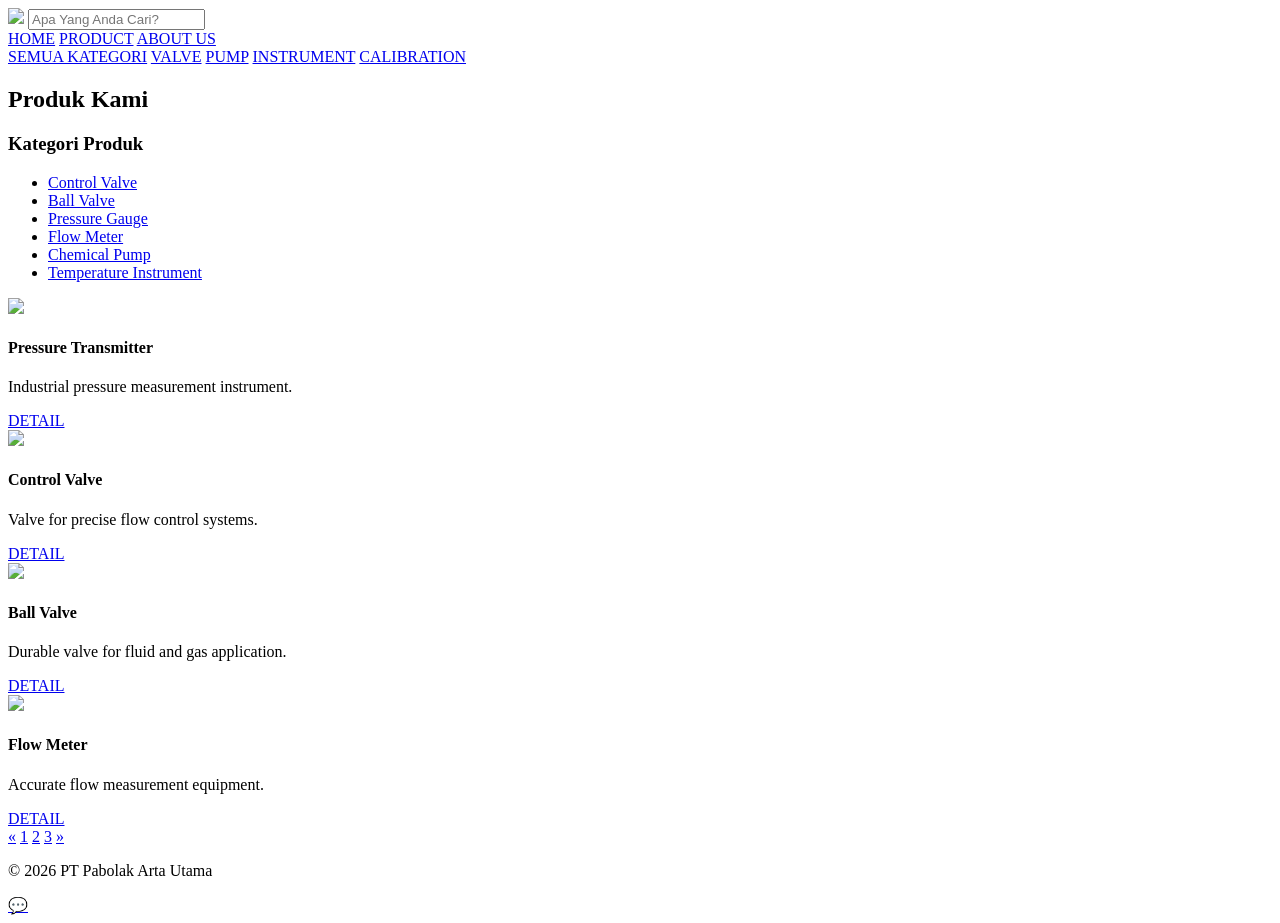
==== product.html @ 5bbf403c "Add files via upload" ====
<!DOCTYPE html>
<html lang="id">
<head>
<meta charset="UTF-8">
<title>Products | PT Pabolak Arta Utama</title>
<meta name="viewport" content="width=device-width, initial-scale=1.0">
<link rel="stylesheet" href="css/style.css">
</head>
<body>

<!-- HEADER (SAMA DENGAN INDEX) -->
<header class="header">
  <div class="header-container">
    <img src="images/logo.png" class="logo">
    <input type="text" placeholder="Apa Yang Anda Cari?" class="search">
    <nav>
      <a href="index.html">HOME</a>
      <a href="product.html">PRODUCT</a>
      <a href="#">ABOUT US</a>
    </nav>
  </div>
</header>

<!-- CATEGORY MENU -->
<div class="category-menu">
  <a href="#">SEMUA KATEGORI</a>
  <a href="#">VALVE</a>
  <a href="#">PUMP</a>
  <a href="#">INSTRUMENT</a>
  <a href="#">CALIBRATION</a>
</div>

<!-- PAGE TITLE -->
<section class="page-title">
  <h1>Produk Kami</h1>
</section>

<!-- PRODUCT PAGE -->
<section class="product-page">

  <!-- SIDEBAR -->
  <aside class="sidebar">
    <h3>Kategori Produk</h3>
    <ul>
      <li><a href="#">Control Valve</a></li>
      <li><a href="#">Ball Valve</a></li>
      <li><a href="#">Pressure Gauge</a></li>
      <li><a href="#">Flow Meter</a></li>
      <li><a href="#">Chemical Pump</a></li>
      <li><a href="#">Temperature Instrument</a></li>
    </ul>
  </aside>

  <!-- PRODUCT LIST -->
  <div class="product-list">

    <div class="product-card">
      <img src="images/product1.jpg">
      <h4>Pressure Transmitter</h4>
      <p>Industrial pressure measurement instrument.</p>
      <a href="#" class="btn-detail">DETAIL</a>
    </div>

    <div class="product-card">
      <img src="images/product1.jpg">
      <h4>Control Valve</h4>
      <p>Valve for precise flow control systems.</p>
      <a href="#" class="btn-detail">DETAIL</a>
    </div>

    <div class="product-card">
      <img src="images/product1.jpg">
      <h4>Ball Valve</h4>
      <p>Durable valve for fluid and gas application.</p>
      <a href="#" class="btn-detail">DETAIL</a>
    </div>

    <div class="product-card">
      <img src="images/product1.jpg">
      <h4>Flow Meter</h4>
      <p>Accurate flow measurement equipment.</p>
      <a href="#" class="btn-detail">DETAIL</a>
    </div>

  </div>
</section>

<!-- PAGINATION -->
<div class="pagination">
  <a href="#">«</a>
  <a class="active" href="#">1</a>
  <a href="#">2</a>
  <a href="#">3</a>
  <a href="#">»</a>
</div>

<!-- FOOTER -->
<footer>
  <p>© 2026 PT Pabolak Arta Utama</p>
</footer>

<!-- WHATSAPP -->
<a href="https://wa.me/6281210503212" class="wa">💬</a>

</body>
</html>
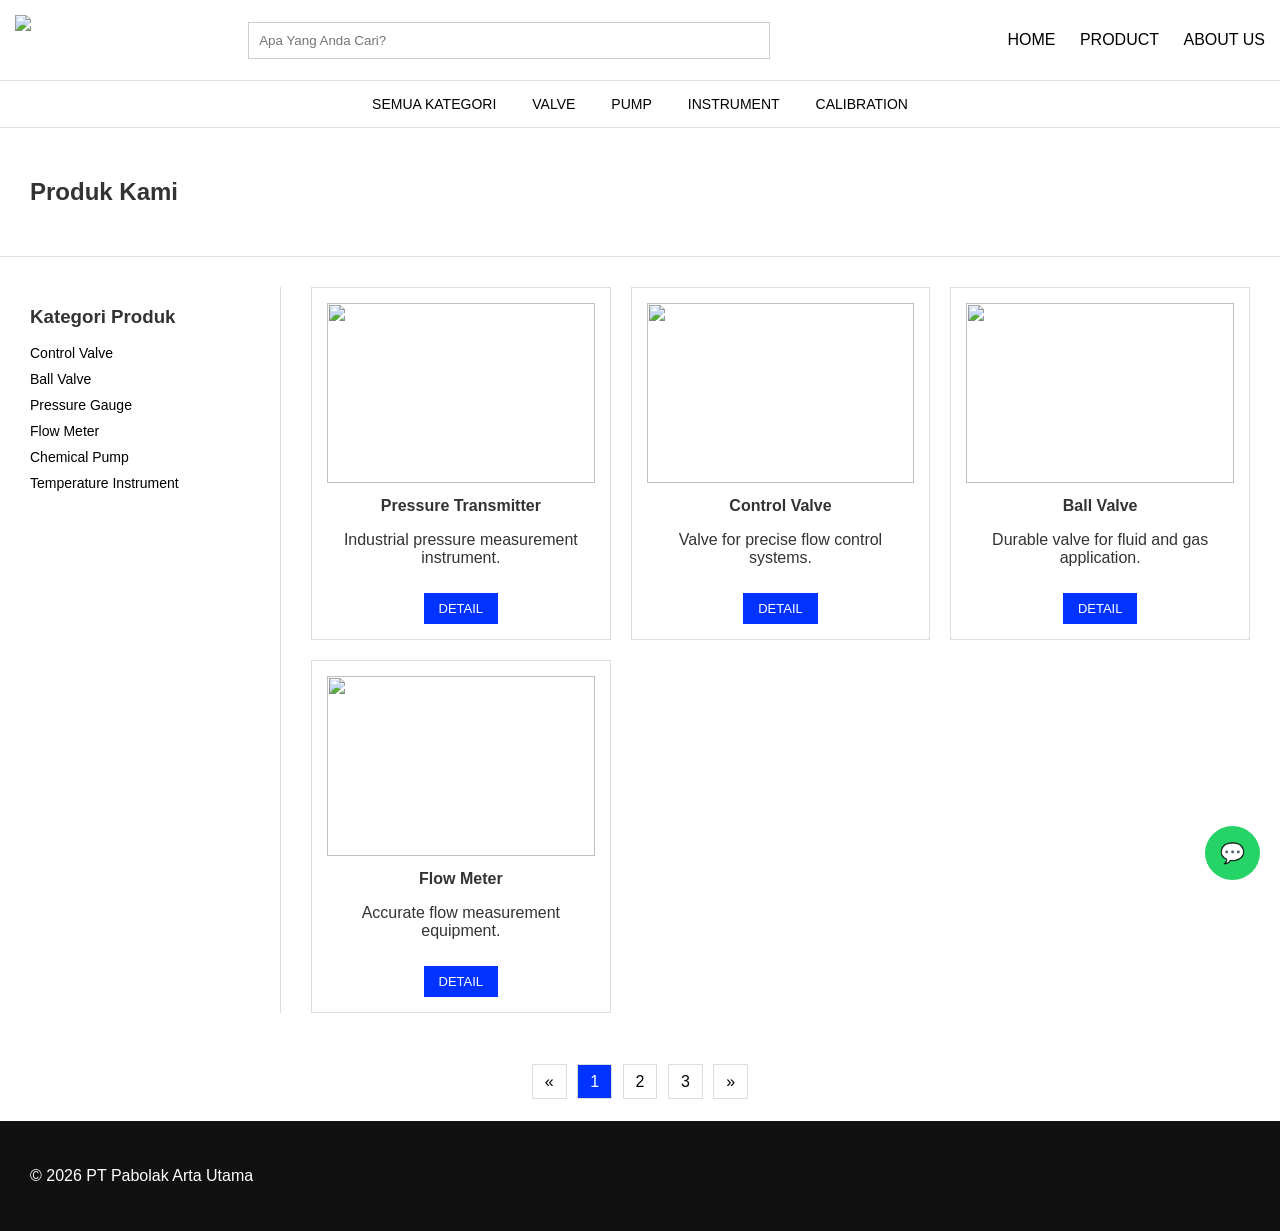
==== commit ff7f1d61: "Update product.html" ====
--- a/product.html
+++ b/product.html
@@ -4,7 +4,7 @@
 <meta charset="UTF-8">
 <title>Products | PT Pabolak Arta Utama</title>
 <meta name="viewport" content="width=device-width, initial-scale=1.0">
-<link rel="stylesheet" href="css/style.css">
+<link rel="stylesheet" href="style.css">
 </head>
 <body>
 
@@ -104,3 +104,4 @@
 
 </body>
 </html>
+
--- a/style.css
+++ b/style.css
@@ -0,0 +1,312 @@
+body {
+  margin:0;
+  font-family: Arial, Helvetica, sans-serif;
+  color:#333;
+}
+
+/* HEADER */
+.header {
+  background:#fff;
+  border-bottom:1px solid #ddd;
+}
+.header-container {
+  display:flex;
+  align-items:center;
+  justify-content:space-between;
+  padding:15px;
+}
+.logo { height:50px; }
+.search {
+  width:40%;
+  padding:10px;
+  border:1px solid #ccc;
+}
+nav a {
+  margin-left:20px;
+  text-decoration:none;
+  color:#000;
+}
+
+/* CATEGORY */
+.category-menu {
+  display:flex;
+  justify-content:center;
+  gap:20px;
+  padding:10px;
+  border-bottom:1px solid #ddd;
+}
+.category-menu a {
+  font-size:14px;
+  text-decoration:none;
+  color:#000;
+}
+
+/* HERO */
+.hero {
+  background:#7a0000 url("../images/banner.jpg") right center no-repeat;
+  background-size:contain;
+  color:#fff;
+  height:300px;
+  display:flex;
+  align-items:center;
+  padding-left:50px;
+}
+.hero h1 { font-size:48px; }
+
+/* CONTENT */
+.company-desc {
+  padding:30px;
+  max-width:1000px;
+  margin:auto;
+}
+
+.products {
+  padding:40px;
+}
+.product-grid {
+  display:grid;
+  grid-template-columns:repeat(auto-fit,minmax(220px,1fr));
+  gap:20px;
+}
+.product-card {
+  border:1px solid #ddd;
+  padding:10px;
+  text-align:center;
+}
+.product-card img {
+  width:100%;
+  height:180px;
+  object-fit:contain;
+}
+
+.btn {
+  background:#0033ff;
+  color:#fff;
+  padding:12px 30px;
+  text-decoration:none;
+}
+.btn-center {
+  text-align:center;
+  margin-top:30px;
+}
+
+/* FOOTER */
+footer {
+  background:#111;
+  color:#fff;
+  padding:30px;
+}
+
+/* WA */
+.wa {
+  position:fixed;
+  right:20px;
+  bottom:20px;
+  background:#25d366;
+  color:#fff;
+  padding:15px;
+  border-radius:50%;
+  text-decoration:none;
+  font-size:20px;
+}
+/* PAGE TITLE */
+.page-title {
+  padding:30px;
+  border-bottom:1px solid #ddd;
+}
+
+/* PRODUCT PAGE */
+.product-page {
+  display:flex;
+  padding:30px;
+  gap:30px;
+}
+
+/* SIDEBAR */
+.sidebar {
+  width:250px;
+  border-right:1px solid #ddd;
+}
+.sidebar h3 {
+  margin-bottom:10px;
+}
+.sidebar ul {
+  list-style:none;
+  padding:0;
+}
+.sidebar ul li {
+  margin-bottom:8px;
+}
+.sidebar ul li a {
+  text-decoration:none;
+  color:#000;
+  font-size:14px;
+}
+
+/* PRODUCT LIST */
+.product-list {
+  flex:1;
+  display:grid;
+  grid-template-columns:repeat(auto-fit,minmax(220px,1fr));
+  gap:20px;
+}
+
+.product-card {
+  border:1px solid #ddd;
+  padding:15px;
+  text-align:center;
+}
+.product-card img {
+  width:100%;
+  height:180px;
+  object-fit:contain;
+}
+.product-card h4 {
+  margin:10px 0 5px;
+}
+.btn-detail {
+  display:inline-block;
+  margin-top:10px;
+  padding:8px 15px;
+  background:#0033ff;
+  color:#fff;
+  text-decoration:none;
+  font-size:13px;
+}
+
+/* PAGINATION */
+.pagination {
+  text-align:center;
+  margin:30px 0;
+}
+.pagination a {
+  border:1px solid #ddd;
+  padding:8px 12px;
+  margin:0 3px;
+  text-decoration:none;
+  color:#000;
+}
+.pagination a.active {
+  background:#0033ff;
+  color:#fff;
+}
+
+/* RESPONSIVE */
+@media(max-width:768px){
+  .product-page {
+    flex-direction:column;
+  }
+  .sidebar {
+    width:100%;
+    border-right:none;
+    border-bottom:1px solid #ddd;
+    padding-bottom:20px;
+  }
+}
+nav a {
+  margin-left: 20px;
+  text-decoration: none;
+  color: #000;
+  font-weight: 500;
+  transition: color 0.3s ease;
+}
+
+nav a:hover {
+  color: #0033ff; /* biru */
+}
+.category-menu a {
+  font-size: 14px;
+  text-decoration: none;
+  color: #000;
+  padding: 5px 8px;
+  transition: color 0.3s ease, background 0.3s ease;
+}
+
+.category-menu a:hover {
+  color: #0033ff;        /* teks biru */
+  background: #eef3ff;  /* background biru muda */
+  border-radius: 4px;
+}
+.sidebar ul li a {
+  text-decoration: none;
+  color: #000;
+  transition: color 0.3s ease;
+}
+
+.sidebar ul li a:hover {
+  color: #0033ff;
+}
+nav a {
+  position: relative;
+}
+
+nav a::after {
+  content: "";
+  position: absolute;
+  width: 0;
+  height: 2px;
+  background: #0033ff;
+  left: 0;
+  bottom: -5px;
+  transition: width 0.3s;
+}
+
+nav a:hover::after {
+  width: 100%;
+}
+.slider {
+  position: relative;
+  width: 100%;
+  height: 420px;
+  overflow: hidden;
+}
+
+.slides {
+  width: 100%;
+  height: 100%;
+}
+
+.slide {
+  position: absolute;
+  width: 100%;
+  height: 100%;
+  object-fit: cover;
+  opacity: 0;
+  transition: opacity 0.8s ease;
+}
+
+.slide.active {
+  opacity: 1;
+}
+
+/* Tombol kiri & kanan */
+.nav {
+  position: absolute;
+  top: 50%;
+  transform: translateY(-50%);
+  background: rgba(0,0,0,0.5);
+  color: #fff;
+  border: none;
+  padding: 15px;
+  cursor: pointer;
+  font-size: 22px;
+  border-radius: 50%;
+  transition: background 0.3s;
+}
+
+.nav:hover {
+  background: rgba(0,51,255,0.8);
+}
+
+.prev {
+  left: 20px;
+}
+
+.next {
+  right: 20px;
+}
+.slide {
+  background-size: contain;
+  background-position: center;
+  background-repeat: no-repeat;
+}
